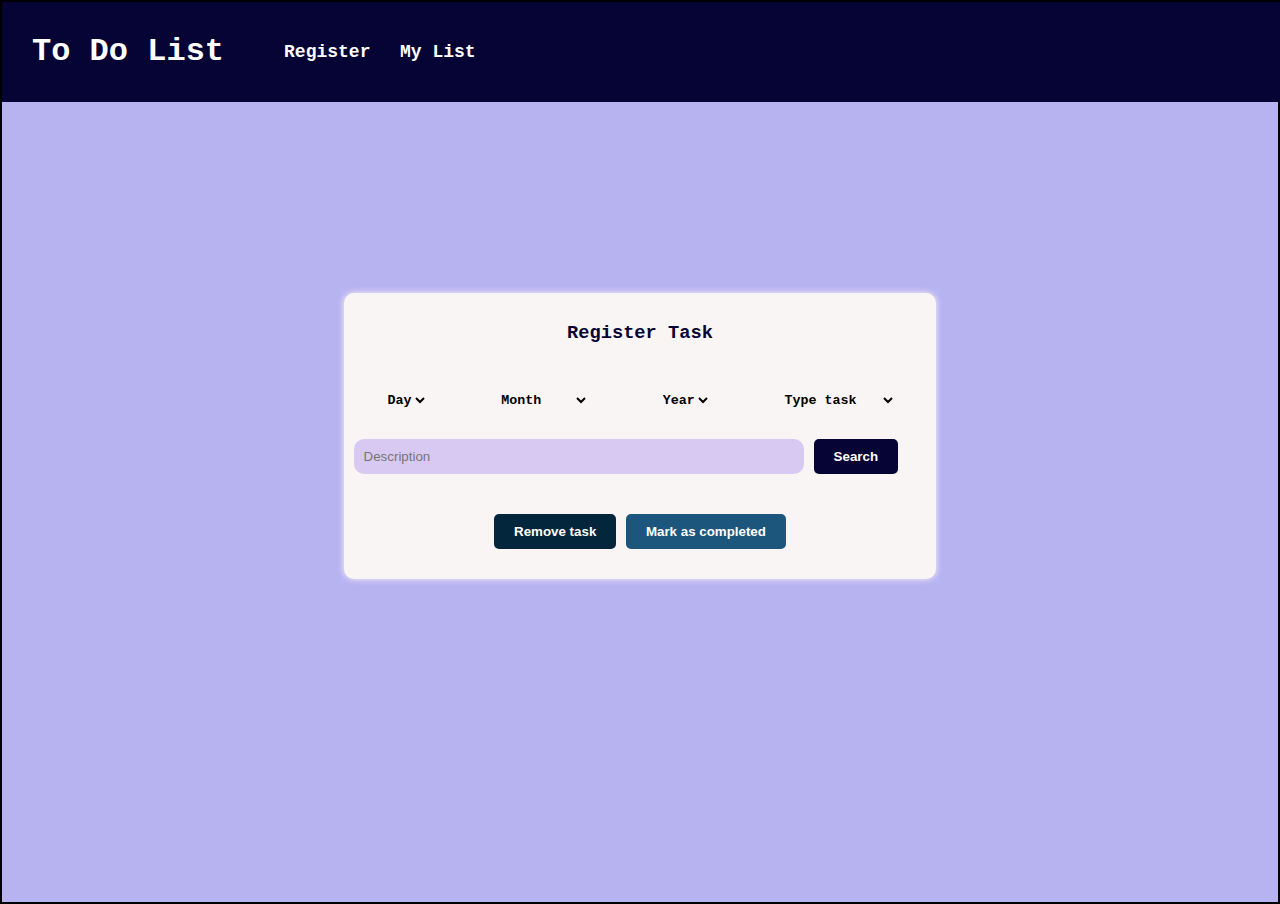
==== todolist.html @ 61501220 "Feito ajustes de estilização" ====
<!DOCTYPE html>
<html lang="pt-br">
<head>
    <meta charset="UTF-8">
    <meta name="viewport" content="width=device-width, initial-scale=1.0">
    <link rel="stylesheet" href="style.css">
    <script src="script.js" defer></script>
    <title>To Do List</title>
</head>
<body>

    <header>
        <h1 class="title">To Do List</h1>
        <nav>
            <a href="register.html">Register</a>
            <a href="todolist.html">My List</a>
        </nav>
    </header>

    <main>
        <div class="register-container">
            <h3 id="stats">Register Task</h3>

            <select id="day">
                <option value="day">Day</option>
                <!-- Geraremos os dias via JS -->
            </select>
            
            <select id="month">
                <option value="Month">Month</option>
                <option value="january">January</option>
                <option value="february">February</option>
                <option value="march">March</option>
                <option value="april">April</option>
                <option value="may">May</option>
                <option value="june">June</option>
                <option value="july">July</option>
                <option value="august">August</option>
                <option value="september">September</option>
                <option value="october">October</option>
                <option value="november">November</option>
                <option value="december">December</option>
            </select>
            
            <select id="year">
                <option value="year">Year</option>
            </select> <!-- Geraremos os anos via JS -->

            <select id="typeTask">
                <option value="typeTask">Type task</option>
                <option value="personal">Personal</option>
                <option value="professional">Professional</option>
                <option value="academic">Academic</option>
                <option value="household">Household</option>
                <option value="leisure">Leisure</option>
                <option value="voluntering">Voluntering</option>
                <option value="personal">Personal</option>
                <option value="planning">Planning</option>
            </select>

            <div id="filter"> <!-- Contêiner para o input e o botão -->
                <input type="text" id="descFilter" placeholder="Description">
                <button id="search">Search</button>
            </div>
            
            <button id="buttonRemoveTask">Remove task</button>
            <button id="buttonMarkCompleted">Mark as completed</button>
        </div>
        <ul id="list">
            
        </ul>
    </main>
</body>
</html>
---- style.css ----
body {
    display: flex;
    background-color: rgb(183, 179, 241);
    font-family:'Courier New', Courier, monospace;
    border: 2px solid black;
    margin: 0;
}

header{
    display: flex;
    align-items: center;
    background-color: rgb(6, 3, 53);
    position: fixed;
    padding: 10px 30px;
    width: 100%;
}

.title {
    margin-right: 50px;
    color: white;
    font-weight: bold;
    font-size: 2em;
}

nav a{
    text-decoration: none;
    color: white;
    font-size: 18px;
    font-weight: bold;
    padding: 10px;
    border: none;
    width: 100%;
    transition: all 0.3s ease-in-out;
    position: relative;
    box-sizing: border-box;
}

a:hover{
    color: rgb(161, 153, 153);
}

main{
    display: flex;
    justify-content: center;
    flex-direction: column;
    align-items: center;
    height: 100vh;
    margin: 0 auto;
}

select{
    font-weight: bold;
    font-family:'Courier New', Courier, monospace;
    background-color: #faf5f5;
    margin: 30px;
    border: none;
}

select:hover{
    cursor: pointer;
}

.completed {
    text-decoration: line-through;
    color: gray;
}

h3{
    color: rgb(6, 3, 53);
    font-weight: bold;
}

li{
    margin-bottom: 10px;
    color: white;
    list-style-type: none;
}

.todo-container{
    background-color: #faf5f5;
    box-shadow: 0 0 6px #faf5f5;
    text-align: center;
    flex-direction: column;
    margin-bottom: 100px;
    padding: 10px;
    padding-bottom: 30px;
    border-radius: 10px;
}

#input-container {
    width: 100%;
    display: flex;
}

input.task {
    background-color: rgb(215, 201, 241);
    width: 100%;
    border: none;
    border-radius: 10px;
    padding: 10px;
    margin-right: 10px;
    width: 450px;
}

#buttonAddTask {
    color: white;
    background-color: rgb(6, 3, 53);
    padding: 10px 20px;
    border: none;
    border-radius: 5px;
    cursor: pointer;
    transition: background-color 0.3s ease, transform 0.3s ease;
    font-weight: bold;
}

#buttonAddTask:hover {
    text-shadow: 0 0 10px white;
    background-color: #0f334b; 
    transform: scale(1.1); 
}

#buttonRemoveTask{
    font-weight: bold;
    background-color: #03263d;
    color: white;
    padding: 10px 20px;
    border: none;
    border-radius: 5px;
    cursor: pointer;
    transition: background-color 0.3s ease, transform 0.3s ease;
    margin-top: 40px;
}

#buttonRemoveTask:hover{
    background-color: #0f334b; 
    text-shadow: 0 0 10px white;
    transform: scale(1.1); 
}

#buttonMarkCompleted{
    font-weight: bold;
    background-color: #1c567c;
    color: white;
    padding: 10px 20px;
    border: none;
    border-radius: 5px;
    cursor: pointer;
    transition: background-color 0.3s ease, transform 0.3s ease;
    margin-top: 40px;
}

#buttonMarkCompleted:hover{
    background-color: #3f7394; 
    transform: scale(1.1); 
    text-shadow: 0 0 10px white;
}

input[type="checkbox"] {
    margin-right: 10px;
    color: red;
    border-radius: 10px;
}


/* Style todolist.html */

.register-container{
    background-color: #faf5f5;
    box-shadow: 0 0 6px #faf5f5;
    text-align: center;
    flex-direction: column;
    margin: 0px;
    padding: 10px;
    padding-bottom: 30px;
    border-radius: 10px;
}

#descFilter{
    display: flex;
    box-sizing: border-box;
    width: 350px;
}

#search{
    color: white;
    text-shadow: none;
    background-color: rgb(6, 3, 53);
    padding: 10px 20px;
    border: none;
    border-radius: 5px;
    cursor: pointer;
    transition: background-color 0.3s ease, transform 0.3s ease;
    font-weight: bold;
}

#search:hover{
    text-shadow: 0 0 10px white;
    background-color: #0f334b; 
    transform: scale(1.1); 
}

#filter{
    display: flex;
    width: 100%;
}

#descFilter{
    width: 100%;
    background-color: rgb(215, 201, 241);
    width: 100%;
    border: none;
    border-radius: 10px;
    padding: 10px;
    margin-right: 10px;
    width: 450px;
}
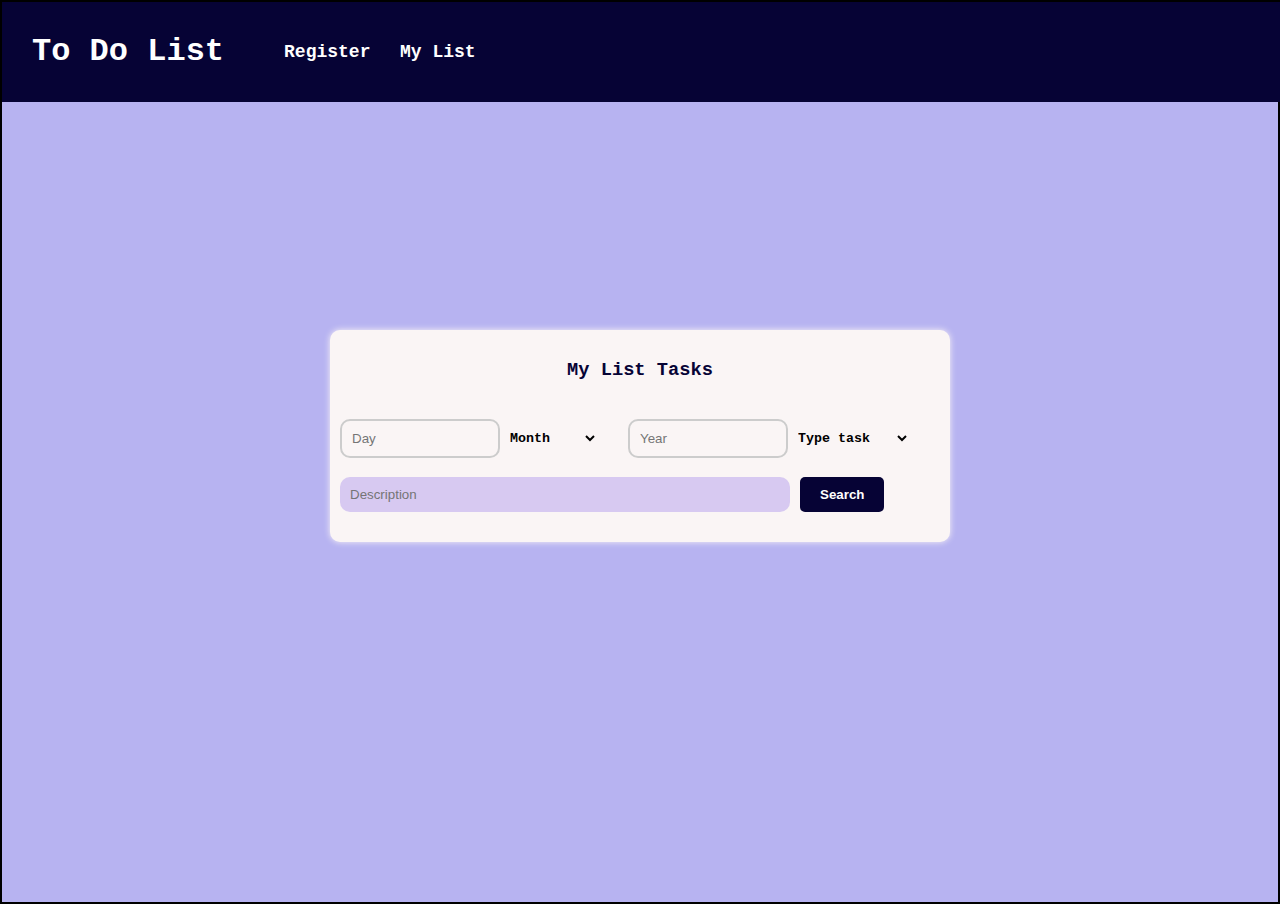
==== commit b67307da: "Ajustes de design na data" ====
--- a/todolist.html
+++ b/todolist.html
@@ -4,7 +4,7 @@
     <meta charset="UTF-8">
     <meta name="viewport" content="width=device-width, initial-scale=1.0">
     <link rel="stylesheet" href="style.css">
-    <script src="script.js" defer></script>
+    <script src="database.js" defer></script>
     <title>To Do List</title>
 </head>
 <body>
@@ -19,53 +19,54 @@
 
     <main>
         <div class="register-container">
-            <h3 id="stats">Register Task</h3>
+            <h3 id="stats">My List Tasks</h3>
+            <div id="form-container">
 
-            <select id="day">
-                <option value="day">Day</option>
-                <!-- Geraremos os dias via JS -->
-            </select>
+                <form id="date">
+                    <input type="number" id="day" placeholder="Day" class="day">
+                </form>
+    
+                <select id="month">
+                    <option value="Month">Month</option>
+                    <option value="january">January</option>
+                    <option value="february">February</option>
+                    <option value="march">March</option>
+                    <option value="april">April</option>
+                    <option value="may">May</option>
+                    <option value="june">June</option>
+                    <option value="july">July</option>
+                    <option value="august">August</option>
+                    <option value="september">September</option>
+                    <option value="october">October</option>
+                    <option value="november">November</option>
+                    <option value="december">December</option>
+                </select>
+    
+                
+                <form id="date">
+                    <input type="number" id="year" placeholder="Year" class="year">
+                </form>
+                
+                <select id="typeTask">
+                    <option value="typeTask">Type task</option>
+                    <option value="personal">Personal</option>
+                    <option value="professional">Professional</option>
+                    <option value="academic">Academic</option>
+                    <option value="household">Household</option>
+                    <option value="leisure">Leisure</option>
+                    <option value="voluntering">Voluntering</option>
+                    <option value="personal">Personal</option>
+                    <option value="planning">Planning</option>
+                </select>
+            </div>
             
-            <select id="month">
-                <option value="Month">Month</option>
-                <option value="january">January</option>
-                <option value="february">February</option>
-                <option value="march">March</option>
-                <option value="april">April</option>
-                <option value="may">May</option>
-                <option value="june">June</option>
-                <option value="july">July</option>
-                <option value="august">August</option>
-                <option value="september">September</option>
-                <option value="october">October</option>
-                <option value="november">November</option>
-                <option value="december">December</option>
-            </select>
-            
-            <select id="year">
-                <option value="year">Year</option>
-            </select> <!-- Geraremos os anos via JS -->
-
-            <select id="typeTask">
-                <option value="typeTask">Type task</option>
-                <option value="personal">Personal</option>
-                <option value="professional">Professional</option>
-                <option value="academic">Academic</option>
-                <option value="household">Household</option>
-                <option value="leisure">Leisure</option>
-                <option value="voluntering">Voluntering</option>
-                <option value="personal">Personal</option>
-                <option value="planning">Planning</option>
-            </select>
-
             <div id="filter"> <!-- Contêiner para o input e o botão -->
                 <input type="text" id="descFilter" placeholder="Description">
                 <button id="search">Search</button>
             </div>
-            
-            <button id="buttonRemoveTask">Remove task</button>
-            <button id="buttonMarkCompleted">Mark as completed</button>
         </div>
+        
+
         <ul id="list">
             
         </ul>
--- a/style.css
+++ b/style.css
@@ -48,6 +48,17 @@
     height: 100vh;
     margin: 0 auto;
 }
+#date {
+    align-content: center;
+}
+#day, #year{
+    background-color: #faf5f5;
+    border-color: rgb(215, 201, 241);
+    border: 2px solid #ccc;
+    border-radius: 10px;
+    padding: 10px;
+    width: 100%;
+}
 
 select{
     font-weight: bold;
@@ -93,7 +104,7 @@
     display: flex;
 }
 
-input.task {
+input.description {
     background-color: rgb(215, 201, 241);
     width: 100%;
     border: none;
@@ -166,14 +177,21 @@
 /* Style todolist.html */
 
 .register-container{
+    display: flex;
+    flex-direction: column;
+    text-align: center;
+    margin: 0px;
+    padding: 10px;
+    padding-bottom: 30px;
+    border-radius: 10px;
     background-color: #faf5f5;
     box-shadow: 0 0 6px #faf5f5;
-    text-align: center;
-    flex-direction: column;
-    margin: 0px;
-    padding: 10px;
-    padding-bottom: 30px;
-    border-radius: 10px;
+    width: 600px;
+}
+
+#form-container {
+    display: flex;
+    margin: auto;
 }
 
 #descFilter{
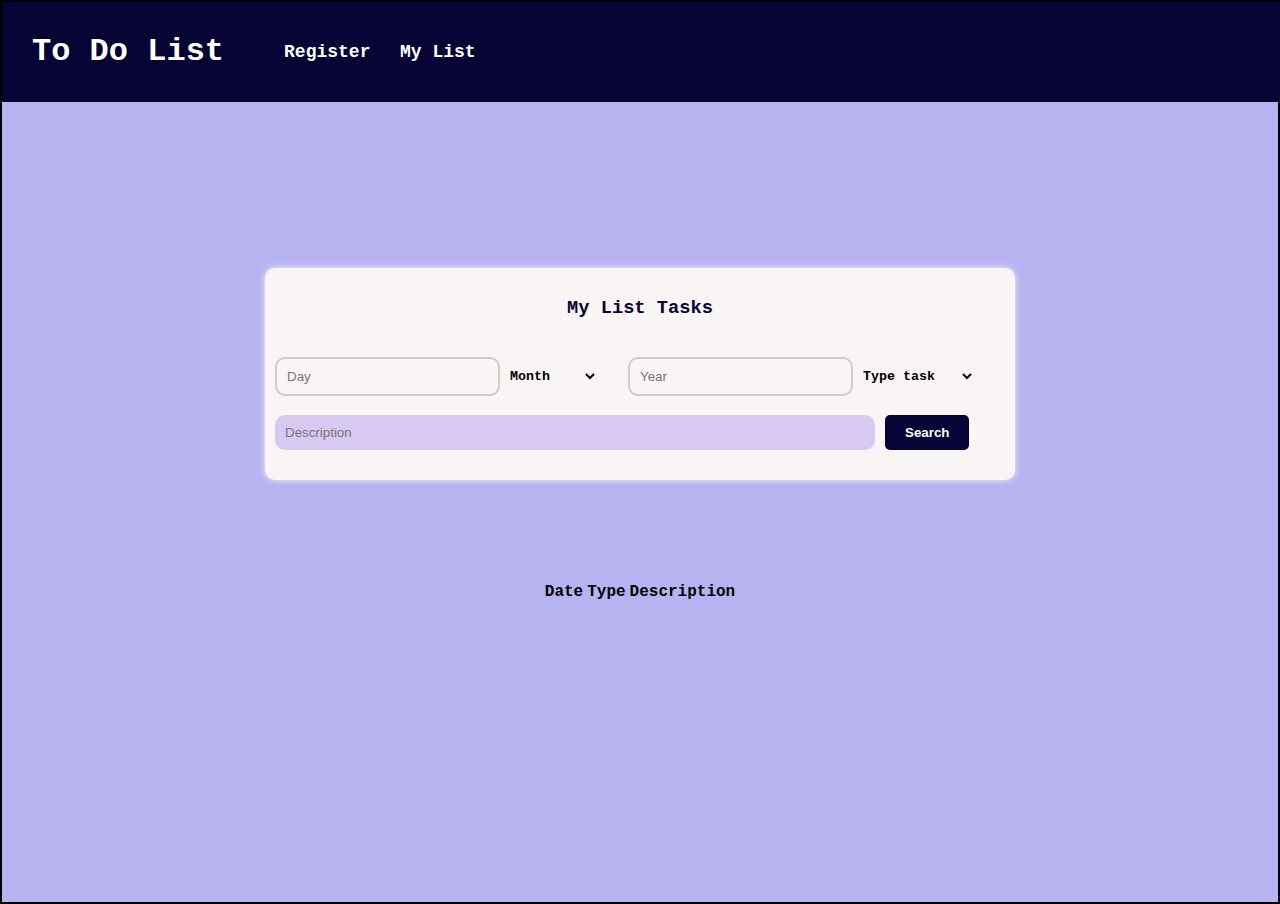
==== commit 7be18a14: "mudanças no database, feita adições de novas funcionalidades" ====
--- a/todolist.html
+++ b/todolist.html
@@ -21,7 +21,6 @@
         <div class="register-container">
             <h3 id="stats">My List Tasks</h3>
             <div id="form-container">
-
                 <form id="date">
                     <input type="number" id="day" placeholder="Day" class="day">
                 </form>
@@ -48,25 +47,39 @@
                 </form>
                 
                 <select id="typeTask">
-                    <option value="typeTask">Type task</option>
-                    <option value="personal">Personal</option>
-                    <option value="professional">Professional</option>
-                    <option value="academic">Academic</option>
-                    <option value="household">Household</option>
-                    <option value="leisure">Leisure</option>
-                    <option value="voluntering">Voluntering</option>
-                    <option value="personal">Personal</option>
-                    <option value="planning">Planning</option>
+                    <option value="">Type task</option>
+                    <option value="1">Personal</option>
+                    <option value="2">Professional</option>
+                    <option value="3">Academic</option>
+                    <option value="4">Household</option>
+                    <option value="5">Leisure</option>
+                    <option value="6">Voluntering</option>
+                    <option value="7">Personal</option>
+                    <option value="8">Planning</option>
                 </select>
             </div>
             
             <div id="filter"> <!-- Contêiner para o input e o botão -->
                 <input type="text" id="descFilter" placeholder="Description">
-                <button id="search">Search</button>
+                <button id="search" onclick="searchTasks()">Search</button>
             </div>
         </div>
         
 
+         <!-- Tabela que exibirá as tarefas carregadas da base de dados -->
+         <table class="table mb-4">
+            <thead>
+                <!-- Cabeçalho da tabela, com três colunas: Data, Tipo e Descrição -->
+                <tr>
+                    <th scope="col">Date</th>
+                    <th scope="col">Type</th>
+                    <th scope="col">Description</th>
+                </tr>
+            </thead>
+            <!-- Corpo da tabela onde as tarefas serão listadas -->
+            <tbody id="listTasks"></tbody> <!-- Este tbody será preenchido dinamicamente via JavaScript -->
+        </table>
+        
         <ul id="list">
             
         </ul>
--- a/style.css
+++ b/style.css
@@ -1,13 +1,12 @@
-
 body {
     display: flex;
     background-color: rgb(183, 179, 241);
-    font-family:'Courier New', Courier, monospace;
+    font-family: 'Courier New', Courier, monospace;
     border: 2px solid black;
     margin: 0;
 }
 
-header{
+header {
     display: flex;
     align-items: center;
     background-color: rgb(6, 3, 53);
@@ -23,7 +22,7 @@
     font-size: 2em;
 }
 
-nav a{
+nav a {
     text-decoration: none;
     color: white;
     font-size: 18px;
@@ -36,11 +35,11 @@
     box-sizing: border-box;
 }
 
-a:hover{
+a:hover {
     color: rgb(161, 153, 153);
 }
 
-main{
+main {
     display: flex;
     justify-content: center;
     flex-direction: column;
@@ -48,10 +47,12 @@
     height: 100vh;
     margin: 0 auto;
 }
+
 #date {
     align-content: center;
 }
-#day, #year{
+
+#day, #year {
     background-color: #faf5f5;
     border-color: rgb(215, 201, 241);
     border: 2px solid #ccc;
@@ -60,15 +61,15 @@
     width: 100%;
 }
 
-select{
-    font-weight: bold;
-    font-family:'Courier New', Courier, monospace;
+select {
+    font-weight: bold;
+    font-family: 'Courier New', Courier, monospace;
     background-color: #faf5f5;
     margin: 30px;
     border: none;
 }
 
-select:hover{
+select:hover {
     cursor: pointer;
 }
 
@@ -77,18 +78,18 @@
     color: gray;
 }
 
-h3{
+h3 {
     color: rgb(6, 3, 53);
     font-weight: bold;
 }
 
-li{
+li {
     margin-bottom: 10px;
     color: white;
     list-style-type: none;
 }
 
-.todo-container{
+.todo-container {
     background-color: #faf5f5;
     box-shadow: 0 0 6px #faf5f5;
     text-align: center;
@@ -111,7 +112,7 @@
     border-radius: 10px;
     padding: 10px;
     margin-right: 10px;
-    width: 450px;
+    width: 600px;
 }
 
 #buttonAddTask {
@@ -127,11 +128,11 @@
 
 #buttonAddTask:hover {
     text-shadow: 0 0 10px white;
-    background-color: #0f334b; 
-    transform: scale(1.1); 
-}
-
-#buttonRemoveTask{
+    background-color: #0f334b;
+    transform: scale(1.1);
+}
+
+#buttonRemoveTask {
     font-weight: bold;
     background-color: #03263d;
     color: white;
@@ -143,13 +144,13 @@
     margin-top: 40px;
 }
 
-#buttonRemoveTask:hover{
-    background-color: #0f334b; 
-    text-shadow: 0 0 10px white;
-    transform: scale(1.1); 
-}
-
-#buttonMarkCompleted{
+#buttonRemoveTask:hover {
+    background-color: #0f334b;
+    text-shadow: 0 0 10px white;
+    transform: scale(1.1);
+}
+
+#buttonMarkCompleted {
     font-weight: bold;
     background-color: #1c567c;
     color: white;
@@ -161,9 +162,9 @@
     margin-top: 40px;
 }
 
-#buttonMarkCompleted:hover{
-    background-color: #3f7394; 
-    transform: scale(1.1); 
+#buttonMarkCompleted:hover {
+    background-color: #3f7394;
+    transform: scale(1.1);
     text-shadow: 0 0 10px white;
 }
 
@@ -173,20 +174,15 @@
     border-radius: 10px;
 }
 
-
-/* Style todolist.html */
-
-.register-container{
-    display: flex;
+.register-container {
+    background-color: #faf5f5;
+    box-shadow: 0 0 6px #faf5f5;
+    text-align: center;
     flex-direction: column;
-    text-align: center;
-    margin: 0px;
+    margin-bottom: 100px;
     padding: 10px;
     padding-bottom: 30px;
     border-radius: 10px;
-    background-color: #faf5f5;
-    box-shadow: 0 0 6px #faf5f5;
-    width: 600px;
 }
 
 #form-container {
@@ -194,13 +190,13 @@
     margin: auto;
 }
 
-#descFilter{
+#descFilter {
     display: flex;
     box-sizing: border-box;
     width: 350px;
 }
 
-#search{
+#search {
     color: white;
     text-shadow: none;
     background-color: rgb(6, 3, 53);
@@ -212,24 +208,23 @@
     font-weight: bold;
 }
 
-#search:hover{
-    text-shadow: 0 0 10px white;
-    background-color: #0f334b; 
-    transform: scale(1.1); 
-}
-
-#filter{
-    display: flex;
-    width: 100%;
-}
-
-#descFilter{
+#search:hover {
+    text-shadow: 0 0 10px white;
+    background-color: #0f334b;
+    transform: scale(1.1);
+}
+
+#filter {
+    display: flex;
+    width: 100%;
+}
+
+#descFilter {
     width: 100%;
     background-color: rgb(215, 201, 241);
-    width: 100%;
     border: none;
     border-radius: 10px;
     padding: 10px;
     margin-right: 10px;
-    width: 450px;
-}+    width: 600px;
+}
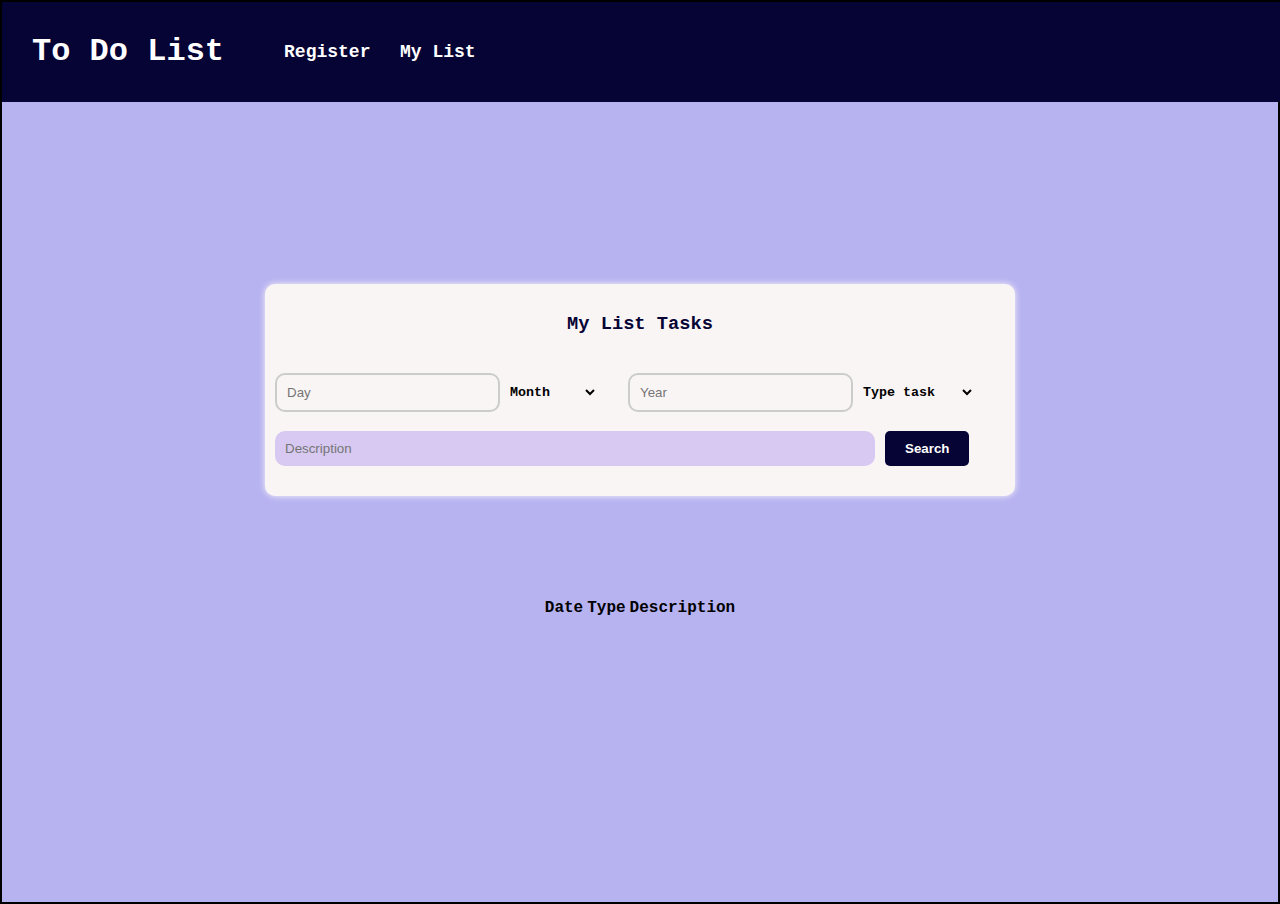
==== commit 56edfb29: "Ajustes no script e inclusão de mais detalhes do readme." ====
--- a/todolist.html
+++ b/todolist.html
@@ -46,7 +46,7 @@
                     <input type="number" id="year" placeholder="Year" class="year">
                 </form>
                 
-                <select id="typeTask">
+                <select id="type">
                     <option value="">Type task</option>
                     <option value="1">Personal</option>
                     <option value="2">Professional</option>
@@ -67,7 +67,7 @@
         
 
          <!-- Tabela que exibirá as tarefas carregadas da base de dados -->
-         <table class="table mb-4">
+         <table class="table">
             <thead>
                 <!-- Cabeçalho da tabela, com três colunas: Data, Tipo e Descrição -->
                 <tr>
@@ -80,9 +80,6 @@
             <tbody id="listTasks"></tbody> <!-- Este tbody será preenchido dinamicamente via JavaScript -->
         </table>
         
-        <ul id="list">
-            
-        </ul>
     </main>
 </body>
 </html>--- a/style.css
+++ b/style.css
@@ -1,12 +1,13 @@
+
 body {
     display: flex;
     background-color: rgb(183, 179, 241);
-    font-family: 'Courier New', Courier, monospace;
+    font-family:'Courier New', Courier, monospace;
     border: 2px solid black;
     margin: 0;
 }
 
-header {
+header{
     display: flex;
     align-items: center;
     background-color: rgb(6, 3, 53);
@@ -22,7 +23,7 @@
     font-size: 2em;
 }
 
-nav a {
+nav a{
     text-decoration: none;
     color: white;
     font-size: 18px;
@@ -35,11 +36,11 @@
     box-sizing: border-box;
 }
 
-a:hover {
+a:hover{
     color: rgb(161, 153, 153);
 }
 
-main {
+main{
     display: flex;
     justify-content: center;
     flex-direction: column;
@@ -47,12 +48,10 @@
     height: 100vh;
     margin: 0 auto;
 }
-
 #date {
     align-content: center;
 }
-
-#day, #year {
+#day, #year{
     background-color: #faf5f5;
     border-color: rgb(215, 201, 241);
     border: 2px solid #ccc;
@@ -61,15 +60,15 @@
     width: 100%;
 }
 
-select {
-    font-weight: bold;
-    font-family: 'Courier New', Courier, monospace;
+select{
+    font-weight: bold;
+    font-family:'Courier New', Courier, monospace;
     background-color: #faf5f5;
     margin: 30px;
     border: none;
 }
 
-select:hover {
+select:hover{
     cursor: pointer;
 }
 
@@ -78,18 +77,18 @@
     color: gray;
 }
 
-h3 {
+h3{
     color: rgb(6, 3, 53);
     font-weight: bold;
 }
 
-li {
+li{
     margin-bottom: 10px;
     color: white;
     list-style-type: none;
 }
 
-.todo-container {
+.todo-container{
     background-color: #faf5f5;
     box-shadow: 0 0 6px #faf5f5;
     text-align: center;
@@ -128,11 +127,11 @@
 
 #buttonAddTask:hover {
     text-shadow: 0 0 10px white;
-    background-color: #0f334b;
-    transform: scale(1.1);
-}
-
-#buttonRemoveTask {
+    background-color: #0f334b; 
+    transform: scale(1.1); 
+}
+
+#buttonRemoveTask{
     font-weight: bold;
     background-color: #03263d;
     color: white;
@@ -144,13 +143,13 @@
     margin-top: 40px;
 }
 
-#buttonRemoveTask:hover {
-    background-color: #0f334b;
-    text-shadow: 0 0 10px white;
-    transform: scale(1.1);
-}
-
-#buttonMarkCompleted {
+#buttonRemoveTask:hover{
+    background-color: #0f334b; 
+    text-shadow: 0 0 10px white;
+    transform: scale(1.1); 
+}
+
+#buttonMarkCompleted{
     font-weight: bold;
     background-color: #1c567c;
     color: white;
@@ -162,9 +161,9 @@
     margin-top: 40px;
 }
 
-#buttonMarkCompleted:hover {
-    background-color: #3f7394;
-    transform: scale(1.1);
+#buttonMarkCompleted:hover{
+    background-color: #3f7394; 
+    transform: scale(1.1); 
     text-shadow: 0 0 10px white;
 }
 
@@ -174,7 +173,10 @@
     border-radius: 10px;
 }
 
-.register-container {
+
+/* Style todolist.html */
+
+.register-container{
     background-color: #faf5f5;
     box-shadow: 0 0 6px #faf5f5;
     text-align: center;
@@ -190,13 +192,13 @@
     margin: auto;
 }
 
-#descFilter {
+#descFilter{
     display: flex;
     box-sizing: border-box;
     width: 350px;
 }
 
-#search {
+#search{
     color: white;
     text-shadow: none;
     background-color: rgb(6, 3, 53);
@@ -208,23 +210,24 @@
     font-weight: bold;
 }
 
-#search:hover {
-    text-shadow: 0 0 10px white;
-    background-color: #0f334b;
-    transform: scale(1.1);
-}
-
-#filter {
-    display: flex;
-    width: 100%;
-}
-
-#descFilter {
+#search:hover{
+    text-shadow: 0 0 10px white;
+    background-color: #0f334b; 
+    transform: scale(1.1); 
+}
+
+#filter{
+    display: flex;
+    width: 100%;
+}
+
+#descFilter{
     width: 100%;
     background-color: rgb(215, 201, 241);
+    width: 100%;
     border: none;
     border-radius: 10px;
     padding: 10px;
     margin-right: 10px;
     width: 600px;
-}
+}